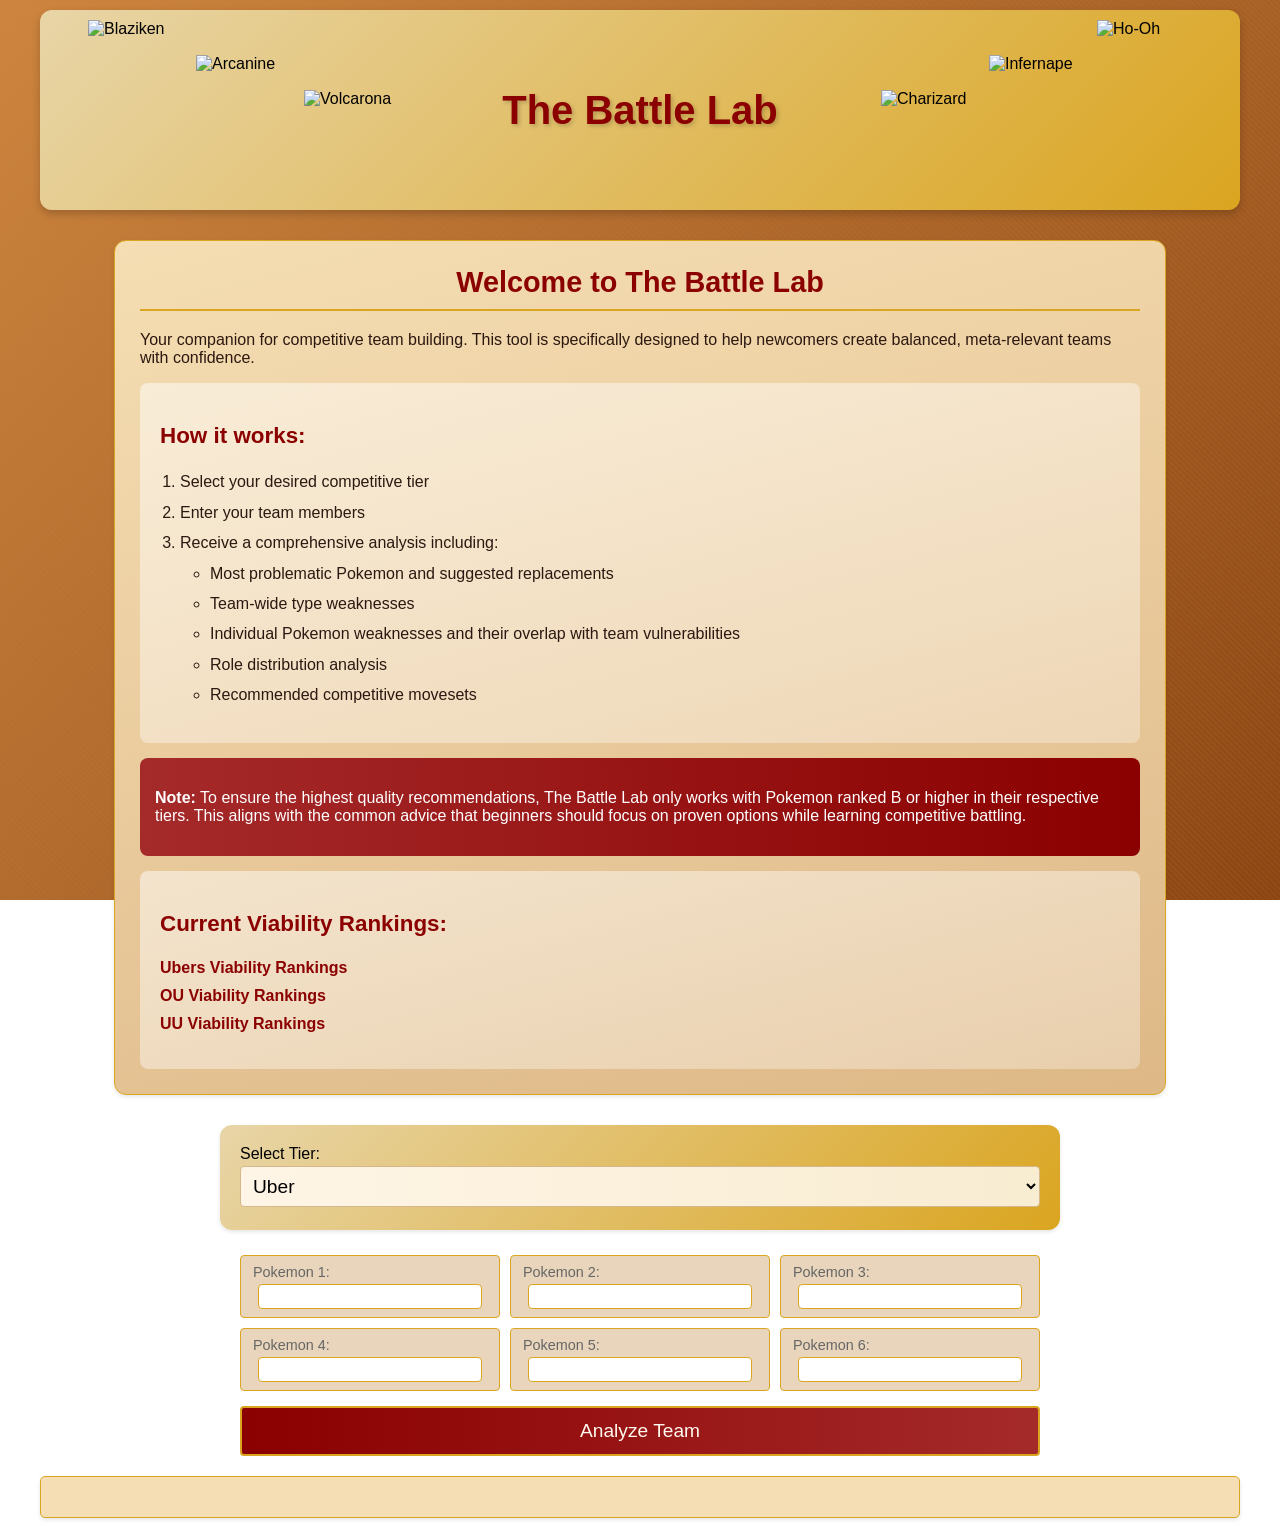
==== analyzer/templates/index.html @ d750765e "Done" ====
<!DOCTYPE html>
<html>
<head>
    <title>The Battle Lab</title>
    <style>
        /* Update base colors for better contrast */
        :root {
            --dark-gold: #B8860B;      /* Darker reddish gold */
            --medium-gold: #DAA520;    /* Medium reddish gold */
            --light-gold: #DEB887;     /* Light reddish gold */
            --cream-gold: #F5DEB3;     /* Cream with gold tint */
            --text-dark: #2C1810;      /* Dark brown text */
            --reddish-gold: #CD853F;   /* Peru - reddish gold */
        }

        body {
            font-family: Arial, sans-serif;
            max-width: 1400px;  /* Reduced from 1600px */
            margin: 0 auto;
            padding: 10px 40px;
            font-size: 16px;  /* Reduced from 18px */
            background: linear-gradient(135deg, #CD853F, #8B4513);  /* Reddish gold to saddle brown */
            background-attachment: fixed;
            position: relative;
        }
        
        body::before {
            content: '';
            position: fixed;
            top: 0;
            left: 0;
            width: 100%;
            height: 100%;
            background-image: 
                repeating-linear-gradient(45deg, 
                    rgba(205, 133, 63, 0.1) 0px,  /* Subtle reddish gold pattern */
                    rgba(205, 133, 63, 0.1) 2px,
                    transparent 2px, 
                    transparent 4px);
            pointer-events: none;
            z-index: -1;
        }
        
        h1 {
            color: #8B0000;  /* Dark red */
            text-align: center;
            text-shadow: 1px 1px 2px rgba(0,0,0,0.1);
            font-size: 2.5em;  /* Banner title stays large */
        }
        
        h2 {
            font-size: 1.8em;  /* Reduced from 2.2em */
        }
        
        h3 {
            font-size: 1.4em;  /* Reduced from 1.7em */
        }
        
        h4 {
            font-size: 1.2em;  /* Reduced from 1.4em */
        }
        
        .pokemon-input, input, select, #results, .team-summary, .pokemon-meta, .pokemon-analysis { 
            background: var(--cream-gold);
        }
        
        .pokemon-input {
            margin: 0;
            padding: 8px 12px;  /* Slightly more horizontal padding */
            background: #E8D5BC;
            border: 1px solid #DAA520;
            border-radius: 4px;
        }
        
        .pokemon-input label {
            display: block;
            margin-bottom: 4px;
            font-size: 0.9em;
            color: #666;
        }
        
        .pokemon-input input {
            width: 90%;  /* Reduced from 100% */
            padding: 3px 6px;  /* Reduced from 4px 8px */
            border: 1px solid #DAA520;
            border-radius: 4px;
            background: white;
            margin: 0 auto;  /* Center the input */
            display: block;  /* Allow margin auto to work */
            font-size: 0.95em;
        }
        
        input, select {
            width: 90%;
            padding: 10px;
            margin: 3px 0;
            border: 1px solid #DAA520;  /* Gold border */
            border-radius: 4px;
            font-size: 1.2em;
        }
        
        button {
            max-width: 800px;
            margin: 15px auto;
            display: block;
            width: 100%;
            padding: 12px;  /* Reduced from 15px */
            background: linear-gradient(to right, #8B0000, #A52A2A);
            color: #FFFAF0;  /* Cream text */
            border: 2px solid #DAA520;  /* Gold border */
            border-radius: 4px;
            cursor: pointer;
            font-size: 1.2em;  /* Reduced from 1.3em */
            transition: all 0.3s ease;
        }
        
        button:hover {
            background: linear-gradient(to right, #A52A2A, #8B0000);
            transform: translateY(-1px);
        }
        
        #results {
            margin-top: 20px;
            padding: 20px;
            border-radius: 5px;
            border: 1px solid #DAA520;  /* Gold border */
            box-shadow: 0 2px 4px rgba(0,0,0,0.1);
        }
        
        .warning {
            color: #d63031;
            margin: 5px 0;
        }
        
        .balanced {
            color: #006400;  /* Dark green */
            font-weight: bold;
        }
        
        .replacement {
            margin: 15px 0;
            padding: 10px;
            border-left: 3px solid #4CAF50;
            background: #f9f9f9;
        }
        
        .critical {
            background-color: #FFB6C1;  /* Darker red */
            border-left: 3px solid #f44336;
        }
        
        .replacement-suggestions {
            color: var(--text-dark);  /* Use our dark text color */
        }
        
        .replacement-suggestions ul {
            margin: 5px 0;
            padding-left: 20px;
            color: var(--text-dark);  /* Ensure all text is dark */
        }
        
        .replacement-suggestions ul ul {
            color: var(--text-dark);  /* Override previous white color */
        }
        
        /* Make sure nested lists are also readable */
        .replacement-suggestions li,
        .replacement-suggestions li strong,
        .replacement-suggestions li ul li {
            color: var(--text-dark);
        }
        
        /* Add a bit more contrast to the background */
        .replacement-suggestions {
            background: linear-gradient(165deg, var(--cream-gold), var(--light-gold));
            border: 1px solid var(--medium-gold);
            border-radius: 4px;
            padding: 10px;
            margin-top: 8px;
        }
        
        .team-summary {
            margin: 20px 0;
            padding: 15px;
            border-radius: 8px;
            background: linear-gradient(135deg, #E8D5A7, #D4C091);
            border: 1px solid #DAA520;  /* Gold border */
            box-shadow: 0 2px 4px rgba(0,0,0,0.1);
        }
        
        .pokemon-entry {
            padding: 8px;
            margin: 5px 0;
            border-radius: 4px;
            font-size: 1.1em;
        }
        
        .pokemon-entry.balanced {
            background: #E8D5BC;  /* Match the box color */
            color: #006400;  /* Dark green */
        }
        
        .pokemon-entry.warning {
            background: #FFE4E1;  /* Light red */
            color: #8B0000;  /* Dark red */
        }
        
        .pokemon-entry.critical {
            background: #FFB6C1;  /* Darker red */
            color: #8B0000;  /* Dark red */
        }
        
        .pokemon-name {
            color: var(--text-dark);
            font-weight: 600;
        }
        
        .pokemon-role {
            color: #666;
            font-size: 1.2em;
            line-height: 1.5;
        }
        
        .type-vulnerability {
            margin: 10px 0;
            padding: 10px;
            background: linear-gradient(to right, #A52A2A, #8B0000);
            border-radius: 4px;
            border: 1px solid rgba(139, 0, 0, 0.3);
        }
        
        .role-coverage {
            margin: 10px 0;
            padding: 15px;
            background: linear-gradient(45deg, #E8D5A7, #DAA520);
            border-radius: 8px;
            border: 1px solid #DAA520;
            box-shadow: 0 2px 4px rgba(0,0,0,0.1);
        }
        
        .pokemon-analysis {
            background: linear-gradient(165deg, var(--cream-gold), var(--light-gold));
            border: 1px solid var(--medium-gold);
            color: var(--text-dark);
        }
        
        .pokemon-header {
            display: flex;
            align-items: center;
            gap: 12px;
            margin-bottom: 18px;
        }
        
        .pokemon-header .pokemon-name {
            font-size: 1.5em;
            font-weight: bold;
            color: #000000;  /* Black text for Pokemon names */
        }
        
        .pokemon-header .pokemon-role {
            color: #666;
            font-style: italic;
        }
        
        .weakness-info {
            margin: 8px 0;
            padding: 12px;
            background: linear-gradient(165deg, var(--cream-gold), var(--light-gold));
            border-radius: 4px;
            border: 1px solid var(--medium-gold);
            color: var(--text-dark);
        }
        
        .weakness-info p {
            font-size: 1.2em;
            line-height: 1.5;
        }
        
        .replacement-item {
            margin: 10px 0;
        }
        
        .replacement-item strong {
            color: #8B0000;  /* Dark red for Pokemon names */
            font-weight: bold;
        }
        
        .meta-team {
            display: grid;
            grid-template-columns: repeat(3, 1fr);
            gap: 25px;  /* Increased gap between cards */
            width: 100%;
            padding: 20px;  /* Add padding around grid */
        }
        
        .pokemon-meta {
            margin: 0;  /* Remove margin since we're using grid gap */
            min-width: 0;  /* Allow boxes to shrink if needed */
            padding: 8px;  /* Reduced from 10px */
            border-radius: 8px;
            background: linear-gradient(165deg, var(--cream-gold), var(--light-gold));
            border: 1px solid var(--medium-gold);
            transition: transform 0.2s ease;
        }
        
        .pokemon-meta:hover {
            transform: translateY(-2px);
        }
        
        .pokemon-meta.replacement {
            border-left: 4px solid #8B0000;  /* Dark red */
        }
        
        .meta-details {
            margin-left: 12px;
            color: var(--text-dark);
        }
        
        .meta-details p {
            font-size: 1.2em;
            line-height: 1.5;
        }
        
        .moveset {
            background: linear-gradient(165deg, var(--light-gold), var(--medium-gold));
            padding: 10px;
            border-radius: 4px;
            margin-top: 8px;
            border: 1px solid var(--medium-gold);
            font-size: 1.1em;
            color: var(--text-dark);
        }
        
        .moveset ul {
            list-style-type: none;
            padding-left: 15px;
        }
        
        /* Regular type badges (current size) */
        .type-badge {
            display: inline-block;
            padding: 4px 8px;  /* Reduced from 5px 10px */
            border-radius: 10px;
            font-family: monospace;
            font-weight: bold;
            font-size: 0.9em;  /* Reduced from 1em */
            margin: 2px;
            color: white;
            text-shadow: 1px 1px 2px rgba(0,0,0,0.7);
        }
        
        /* Smaller type badges for analysis and meta sections */
        .pokemon-analysis .type-badge,
        .pokemon-meta .type-badge,
        .meta-details .type-badge {
            padding: 3px 8px;
            border-radius: 8px;
            font-size: 0.9em;
            margin: 1px;
        }
        
        .type-bug { background-color: #92BC2C; }
        .type-dark { background-color: #595761; }
        .type-dragon { background-color: #0C69C8; }
        .type-electric { background-color: #F2D94E; color: black; }
        .type-fairy { background-color: #EE90E6; }
        .type-fighting { background-color: #D3425F; }
        .type-fire { background-color: #FBA54C; }
        .type-flying { background-color: #A1BBEC; }
        .type-ghost { background-color: #5F6DBC; }
        .type-grass { background-color: #5FBD58; }
        .type-ground { background-color: #DA7C4D; }
        .type-ice { background-color: #75D0C1; }
        .type-normal { background-color: #A0A29F; }
        .type-poison { background-color: #B763CF; }
        .type-psychic { background-color: #FA8581; }
        .type-rock { background-color: #C9BB8A; }
        .type-steel { background-color: #5695A3; }
        .type-water { background-color: #539DDF; }
        
        .type-header {
            display: flex;
            align-items: center;
            gap: 10px;
            margin-bottom: 10px;
        }
        
        .type-header span {
            color: #666;
        }
        
        /* Banner sprites - increase size and adjust spacing */
        .banner-sprite {
            width: 95px;  /* Increased from 85px */
            height: 95px;
            position: absolute;
            transition: transform 0.3s ease;
            z-index: 2;
        }
        
        /* Analysis sprites - increase size */
        .analysis-sprite {
            width: 70px;  /* Increased from 50px */
            height: 70px;
            vertical-align: middle;
            margin-right: 12px;
        }
        
        .pokemon-entry {
            display: flex;
            align-items: center;
        }
        
        .pokemon-meta h4 {
            display: flex;
            align-items: center;
            gap: 10px;
        }
        
        .team-grid {
            display: grid;
            grid-template-columns: repeat(3, 1fr);
            gap: 10px;
            margin: 15px 0;
            width: 100%;
            max-width: 600px;
            margin-left: auto;
            margin-right: auto;
        }
        
        .tier-select {
            background: linear-gradient(135deg, #E8D5A7, #DAA520);
            padding: 20px;
            border-radius: 12px;
            box-shadow: 0 2px 4px rgba(0,0,0,0.1);
            margin-bottom: 25px;
            width: 100%;
            max-width: 800px;
            margin-left: auto;
            margin-right: auto;
        }
        
        .tier-select select {
            background: linear-gradient(to right, #FFF5E6, #F8ECD1);  /* Soft cream */
            border: 1px solid #D4B88C;  /* Softer gold border */
            transition: all 0.2s ease;
            width: 100%;
            padding: 8px;
            border-radius: 4px;
        }
        
        .tier-select select:hover {
            transform: translateY(-1px);
            box-shadow: 0 2px 4px rgba(0,0,0,0.1);
        }
        
        .pokemon-analysis.critical {
            background: linear-gradient(135deg, #A52A2A, #8B0000);  /* Dark red gradient */
            border-left: 4px solid #8B0000;
        }
        
        .pokemon-analysis.warning {
            background: linear-gradient(135deg, #CD5C5C, #A52A2A);  /* Lighter red gradient */
            border-left: 4px solid #8B0000;
        }
        
        /* Add container for type vulnerabilities section */
        .vulnerabilities-container {
            margin: 10px 0;  /* Reduced from 20px */
            padding: 15px;
            border-radius: 8px;
            background: linear-gradient(165deg, var(--cream-gold), var(--light-gold));
            border: 1px solid var(--medium-gold);
            box-shadow: 0 2px 4px rgba(0,0,0,0.1);
        }
        
        /* Add these CSS rules for the new layout */
        .analysis-container {
            display: grid;
            grid-template-columns: 1fr 1fr;  /* Two equal columns */
            gap: 20px;
            margin: 20px 0;
        }
        
        /* Container styling */
        .team-summary, .vulnerabilities-container, .type-analysis-container, .meta-team-container {
            background: linear-gradient(165deg, var(--cream-gold), var(--light-gold));
            border: 1px solid var(--medium-gold);
            border-radius: 8px;
            padding: 12px;
            margin: 15px 0;
        }
        
        /* Type analysis grid */
        .type-analysis-grid {
            display: grid;
            grid-template-columns: repeat(3, 1fr);
            gap: 10px;  /* Reduced gap */
            padding: 5px;  /* Reduced padding */
        }
        
        /* Meta team grid */
        .meta-team {
            display: grid;
            grid-template-columns: repeat(3, 1fr);
            gap: 10px;  /* Reduced gap */
            padding: 5px;  /* Reduced padding */
        }
        
        /* Individual Pokemon cards */
        .pokemon-analysis, .pokemon-meta {
            background: linear-gradient(165deg, var(--cream-gold), var(--light-gold));
            border: 1px solid var(--medium-gold);
            border-radius: 8px;
            padding: 8px;  /* Reduced from 10px */
            margin: 0;
            min-width: 0;  /* Allow shrinking */
        }
        
        /* Top section layout */
        .top-container {
            display: grid;
            grid-template-columns: 1fr 1fr;  /* Two equal columns */
            gap: 20px;
            margin: 20px 0;
        }
        
        /* Full width containers */
        .type-analysis-container, .meta-team-container {
            width: auto;  /* Changed from 100% */
            margin: 15px 20px;  /* Added horizontal margin */
            padding: 12px;
        }
        
        /* Grid layouts for cards */
        .type-analysis-grid, .meta-team {
            display: grid;
            grid-template-columns: repeat(3, 1fr);
            gap: 10px;  /* Reduced gap */
            padding: 5px;  /* Reduced padding */
        }
        
        /* Analysis text */
        .replacement-suggestions p,
        .meta-details p {
            font-size: 1.2em;
            line-height: 1.5;
        }
        
        /* Update container styles */
        .type-analysis-container {
            display: flex;
            flex-direction: column;
            gap: 20px;
        }
        
        /* Style for problem Pokemon section */
        .problem-pokemon-section {
            background: linear-gradient(165deg, var(--cream-gold), var(--dark-gold));
            padding: 15px;  /* Reduced from 20px */
        }
        
        .problem-pokemon-grid {
            display: grid;
            grid-template-columns: repeat(2, 1fr);
            gap: 15px;
        }
        
        /* Style for non-problem Pokemon section */
        .no-problem-pokemon-section {
            background: linear-gradient(165deg, var(--cream-gold), var(--dark-gold));
            padding: 15px;  /* Reduced from 20px */
        }
        
        .no-problem-pokemon-grid {
            display: grid;
            grid-template-columns: repeat(3, 1fr);
            gap: 15px;
        }
        
        /* Update role coverage text */
        .role-coverage p {
            background: linear-gradient(165deg, var(--cream-gold), var(--light-gold));
            color: var(--text-dark);
            padding: 8px;
            border-radius: 4px;
            margin: 5px 0;
        }
        
        /* Add banner styling */
        .banner {
            background: linear-gradient(135deg, #E8D5A7, #DAA520, #8B0000, #DAA520, #E8D5A7);
            background-size: 400% 400%;
            animation: gradientBG 15s ease infinite;
            padding: 20px;
            margin-bottom: 30px;
            border-radius: 12px;
            box-shadow: 0 4px 8px rgba(0,0,0,0.2);
            position: relative;
            min-height: 160px;  /* Increased from 140px */
            overflow: hidden;
            display: flex;
            justify-content: center;
            align-items: center;
        }
        
        @keyframes gradientBG {
            0% { background-position: 0% 50% }
            50% { background-position: 100% 50% }
            100% { background-position: 0% 50% }
        }
        
        .banner h1 {
            margin: 0;
            color: #8B0000;
            text-shadow: 2px 2px 4px rgba(0,0,0,0.2);
            text-align: center;
            z-index: 1;
        }
        
        /* Left triangle - more spread out */
        #pokemon1 { top: 10px; left: 4%; }      /* Blaziken - adjusted left */
        #pokemon2 { top: 45px; left: 13%; }     /* Arcanine - more space */
        #pokemon3 { top: 80px; left: 22%; }     /* Volcarona - more space */
        
        /* Right triangle - more spread out */
        #pokemon4 { top: 10px; right: 4%; }     /* Ho-Oh - adjusted right */
        #pokemon5 { top: 45px; right: 13%; }    /* Infernape - more space */
        #pokemon6 { top: 80px; right: 22%; }    /* Charizard - more space */
        
        .banner-sprite:hover {
            transform: scale(1.1);
        }
        
        /* Update team inputs grid */
        #teamInputs {
            display: grid;
            grid-template-columns: repeat(3, 1fr);  /* Change to 3 columns */
            gap: 10px;
            margin: 10px auto;
            max-width: 800px;
        }
        
        /* Type analysis container - refined gradient */
        .type-analysis-container {
            background: linear-gradient(165deg, var(--cream-gold), var(--light-gold));
        }
        
        /* Meta team cards - elegant gradient */
        .pokemon-meta {
            background: linear-gradient(165deg, var(--cream-gold), var(--light-gold));
            border: 1px solid var(--medium-gold);
        }
        
        .pokemon-meta:hover {
            transform: translateY(-2px);
        }
        
        /* Role coverage section - warm gradient */
        .role-coverage {
            background: linear-gradient(135deg, #E6D5B9, #C4A484);
            border: 1px solid #DAA520;
        }
        
        /* Analyze button - more appealing gradient */
        button:hover {
            background: linear-gradient(to right, #A52A2A, #8B0000);
            transform: translateY(-1px);
        }
        
        /* Type vulnerability cards - subtle gradient */
        .type-vulnerability {
            background: linear-gradient(to right, #A52A2A, #8B0000);
            border: 1px solid rgba(139, 0, 0, 0.3);
        }
        
        /* Team summary - elegant gradient */
        .team-summary {
            background: linear-gradient(135deg, #E6D5B9, #D4B88C);
        }
        
        /* Update the main analysis boxes with gradients */
        .team-section, .vulnerabilities-section {
            background: linear-gradient(165deg, var(--medium-gold), var(--dark-gold));
            border: 1px solid var(--medium-gold);
            border-radius: 8px;
            padding: 15px;  /* Reduced from 20px */
            box-shadow: 0 2px 4px rgba(0,0,0,0.1);
            color: var(--text-dark);
        }
        
        /* Update the team summary box */
        .team-summary {
            background: linear-gradient(165deg, var(--cream-gold), var(--light-gold));
            border: 1px solid var(--medium-gold);
        }
        
        /* Update vulnerability container */
        .vulnerabilities-container {
            background: linear-gradient(165deg, var(--cream-gold), var(--light-gold));
            border: 1px solid var(--medium-gold);
        }
        
        /* Individual vulnerability items */
        .type-vulnerability {
            background: linear-gradient(to right, #A52A2A, #8B0000);
            border: 1px solid rgba(139, 0, 0, 0.3);
            transition: transform 0.2s ease;
        }
        
        .type-vulnerability:hover {
            transform: translateY(-2px);
        }
        
        /* Pokemon analysis cards */
        .pokemon-analysis {
            background: linear-gradient(165deg, var(--cream-gold), var(--light-gold));
            border: 1px solid var(--medium-gold);
            box-shadow: 0 2px 4px rgba(0,0,0,0.1);
            transition: transform 0.2s ease;
        }
        
        .pokemon-analysis:hover {
            transform: translateY(-2px);
        }
        
        /* Override for critical and warning states */
        .pokemon-analysis.critical {
            background: linear-gradient(135deg, #A52A2A, #8B0000);  /* Dark red gradient */
            border-left: 4px solid #8B0000;
        }
        
        .pokemon-analysis.warning {
            background: linear-gradient(135deg, #CD5C5C, #A52A2A);  /* Lighter red gradient */
            border-left: 4px solid #8B0000;
        }
        
        .pokemon-analysis.balanced {
            background: linear-gradient(135deg, #E8F5E9, #C8E6C9);  /* Soft green */
        }
        
        /* Weakness info sections */
        .weakness-info {
            background: linear-gradient(165deg, rgba(255, 255, 255, 0.7), rgba(255, 255, 255, 0.9));
            border: 1px solid #D4B88C;
            backdrop-filter: blur(5px);
        }
        
        /* Results Section Improvements */
        #results h2 {
            text-align: center;
            color: #8B0000;
            margin-bottom: 30px;
            padding-bottom: 10px;
            border-bottom: 3px solid #DAA520;
        }
        
        .pokemon-analysis, .pokemon-meta {
            transition: all 0.3s ease;
        }
        
        .pokemon-analysis:hover, .pokemon-meta:hover {
            transform: translateY(-3px);
            box-shadow: 0 4px 8px rgba(0,0,0,0.2);
        }
        
        .type-analysis-container h4, 
        .meta-team-container h4 {
            background: linear-gradient(to right, #8B0000, #A52A2A);
            color: white;
            padding: 8px 15px;
            border-radius: 4px;
            margin-top: 0;
        }
        
        /* Loading State Enhancement */
        .loading {
            text-align: center;
            padding: 20px;
            font-size: 1.2em;
            color: #8B0000;
            background: linear-gradient(165deg, #E6D5B9, #D4B88C);
            border-radius: 8px;
            margin: 20px 0;
            animation: pulse 1.5s infinite;
        }
        
        @keyframes pulse {
            0% { opacity: 0.6; }
            50% { opacity: 1; }
            100% { opacity: 0.6; }
        }
        
        /* Role Coverage Section Enhancement */
        .role-coverage {
            background: linear-gradient(165deg, #E6D5B9, #D4B88C);
            padding: 20px;
            border-radius: 12px;
            box-shadow: 0 2px 4px rgba(0,0,0,0.1);
        }
        
        .role-coverage p {
            padding: 8px;
            border-radius: 4px;
            background: rgba(248, 236, 209, 0.5);  /* Soft cream with transparency */
            margin: 5px 0;
        }
        
        .role-coverage .warning {
            background: linear-gradient(to right, #A52A2A, #8B0000);
            padding: 10px;
            border-radius: 4px;
            border-left: 4px solid #8B0000;
        }
        
        /* Adjust containers to accommodate larger sprites */
        .pokemon-entry, .pokemon-header {
            min-height: 75px;  /* Ensure enough height for larger sprites */
            padding: 10px;     /* Add more padding */
        }
        
        /* Meta team sprites */
        .pokemon-meta h4 img.analysis-sprite {
            width: 70px;  /* Match other analysis sprites */
            height: 70px;
        }
        
        /* Adjust text alignment */
        .pokemon-name {
            font-size: 1.1em;  /* Slightly larger text to match larger sprites */
        }
        
        /* Make warning/critical colors more red */
        .pokemon-analysis.critical {
            background: linear-gradient(135deg, #A52A2A, #8B0000);  /* Dark red gradient */
            border-left: 4px solid #8B0000;
        }
        
        .pokemon-analysis.warning {
            background: linear-gradient(135deg, #CD5C5C, #A52A2A);  /* Lighter red gradient */
            border-left: 4px solid #8B0000;
        }
        
        /* Type analysis boxes - softer gold */
        .type-analysis-container {
            background: linear-gradient(165deg, var(--cream-gold), var(--light-gold));
        }
        
        /* Vulnerability warnings - more red */
        .type-vulnerability {
            background: linear-gradient(to right, #A52A2A, #8B0000);
            border: 1px solid rgba(139, 0, 0, 0.3);
        }
        
        /* Role coverage warnings */
        .role-coverage .warning {
            background: linear-gradient(to right, #A52A2A, #8B0000);
            border-left: 4px solid #8B0000;
        }
        
        /* Container backgrounds - softer gold */
        .team-section, 
        .vulnerabilities-section,
        .problem-pokemon-section,
        .no-problem-pokemon-section {
            background: linear-gradient(165deg, var(--medium-gold), var(--dark-gold));
            color: var(--text-dark);
        }
        
        /* Text color in red sections */
        .pokemon-analysis.critical,
        .pokemon-analysis.warning,
        .type-vulnerability,
        .role-coverage .warning {
            color: #FFFFFF;  /* White text for better contrast */
        }
        
        /* Keep the hover effects */
        .pokemon-analysis:hover {
            transform: translateY(-2px);
            box-shadow: 0 3px 6px rgba(139, 0, 0, 0.2);
        }

        .welcome-section {
            background: linear-gradient(165deg, var(--cream-gold), var(--light-gold));
            border: 1px solid var(--medium-gold);
            border-radius: 12px;
            margin: 20px auto 30px;
            padding: 25px;
            max-width: 1000px;
            box-shadow: 0 2px 4px rgba(0,0,0,0.1);
        }

        .welcome-content {
            color: var(--text-dark);
        }

        .welcome-content h2 {
            color: #8B0000;
            margin-top: 0;
            text-align: center;
            border-bottom: 2px solid var(--medium-gold);
            padding-bottom: 10px;
            margin-bottom: 20px;
        }

        .welcome-content h3 {
            color: #8B0000;
            margin-top: 20px;
        }

        .how-it-works {
            background: linear-gradient(165deg, rgba(255,255,255,0.5), rgba(255,255,255,0.3));
            padding: 20px;
            border-radius: 8px;
            margin: 15px 0;
        }

        .how-it-works ol {
            padding-left: 20px;
        }

        .how-it-works ul {
            padding-left: 30px;
        }

        .how-it-works li {
            margin: 8px 0;
            line-height: 1.4;
        }

        .important-note {
            background: linear-gradient(to right, #A52A2A, #8B0000);
            color: white;
            padding: 15px;
            border-radius: 8px;
            margin: 15px 0;
        }

        .viability-links {
            background: linear-gradient(165deg, rgba(255,255,255,0.5), rgba(255,255,255,0.3));
            padding: 20px;
            border-radius: 8px;
            margin-top: 15px;
        }

        .viability-links ul {
            list-style-type: none;
            padding: 0;
        }

        .viability-links li {
            margin: 10px 0;
        }

        .viability-links a {
            color: #8B0000;
            text-decoration: none;
            font-weight: bold;
            transition: color 0.2s ease;
        }

        .viability-links a:hover {
            color: #A52A2A;
            text-decoration: underline;
        }

        /* Add these styles in the <style> section */
        .meta-main-header {
            font-size: 1.8em;
            padding: 20px 0;
            margin: 25px 0;
            border-bottom: 3px solid #2c3e50;
            color: #2c3e50;
        }

        .meta-section-header {
            font-size: 1.5em;
            padding: 15px 0;
            margin: 20px 0;
            border-bottom: 2px solid #ddd;
            color: #2c3e50;
        }

        .optimization-note {
            font-size: 1.1em;
            font-style: italic;
            color: #555;
            margin: 15px 0 25px;
            padding: 15px;
            border-left: 4px solid #4CAF50;
            background-color: #f9f9f9;
            line-height: 1.4;
        }
    </style>
</head>
<body>
    <div class="banner">
        <img src="https://play.pokemonshowdown.com/sprites/gen5/blaziken.png" 
             class="banner-sprite" id="pokemon1" alt="Blaziken">
        <img src="https://play.pokemonshowdown.com/sprites/gen5/arcanine.png" 
             class="banner-sprite" id="pokemon2" alt="Arcanine">
        <img src="https://play.pokemonshowdown.com/sprites/gen5/volcarona.png" 
             class="banner-sprite" id="pokemon3" alt="Volcarona">
        <img src="https://play.pokemonshowdown.com/sprites/gen5/hooh.png" 
             class="banner-sprite" id="pokemon4" alt="Ho-Oh">
        <img src="https://play.pokemonshowdown.com/sprites/gen5/infernape.png" 
             class="banner-sprite" id="pokemon5" alt="Infernape">
        <img src="https://play.pokemonshowdown.com/sprites/gen5/charizard.png" 
             class="banner-sprite" id="pokemon6" alt="Charizard">
        <h1>The Battle Lab</h1>
    </div>
    <div class="welcome-section">
        <div class="welcome-content">
            <h2>Welcome to The Battle Lab</h2>
            <p>Your companion for competitive team building. This tool is specifically designed to help newcomers create balanced, meta-relevant teams with confidence.</p>
            
            <div class="how-it-works">
                <h3>How it works:</h3>
                <ol>
                    <li>Select your desired competitive tier</li>
                    <li>Enter your team members</li>
                    <li>Receive a comprehensive analysis including:
                        <ul>
                            <li>Most problematic Pokemon and suggested replacements</li>
                            <li>Team-wide type weaknesses</li>
                            <li>Individual Pokemon weaknesses and their overlap with team vulnerabilities</li>
                            <li>Role distribution analysis</li>
                            <li>Recommended competitive movesets</li>
                        </ul>
                    </li>
                </ol>
            </div>

            <div class="important-note">
                <p><strong>Note:</strong> To ensure the highest quality recommendations, The Battle Lab only works with Pokemon ranked B or higher in their respective tiers. This aligns with the common advice that beginners should focus on proven options while learning competitive battling.</p>
            </div>

            <div class="viability-links">
                <h3>Current Viability Rankings:</h3>
                <ul>
                    <li><a href="https://www.smogon.com/forums/threads/sv-ubers-viability-rankings.3724082/" target="_blank">Ubers Viability Rankings</a></li>
                    <li><a href="https://www.smogon.com/forums/threads/sv-ou-indigo-disk-viability-ranking-thread-update-on-post-755.3734134/" target="_blank">OU Viability Rankings</a></li>
                    <li><a href="https://www.smogon.com/forums/threads/sv-uu-dlc-2-viability-rankings-update-at-post-281.3735310/" target="_blank">UU Viability Rankings</a></li>
                </ul>
            </div>
        </div>
    </div>
    <form id="analyzerForm">
        <div class="tier-select">
            <label for="tier">Select Tier:</label>
            <select name="tier" id="tier">
                <option value="uber">Uber</option>
                <option value="ou">OU</option>
                <option value="uu">UU</option>
            </select>
        </div>
        
        <div id="teamInputs">
            <!-- Will be populated by JavaScript -->
        </div>
        
        <button type="submit">Analyze Team</button>
    </form>

    <div id="results"></div>

    <script>
        document.addEventListener('DOMContentLoaded', function() {
            // First, create the form inputs
            const teamInputs = document.getElementById('teamInputs');
            for (let i = 1; i <= 6; i++) {
                const div = document.createElement('div');
                div.className = 'pokemon-input';
                div.innerHTML = `
                    <label for="pokemon${i}">Pokemon ${i}:</label>
                    <input type="text" id="pokemon${i}" name="pokemon${i}" required>
                `;
                teamInputs.appendChild(div);
            }

            // Then, add the form submission handler
            const form = document.getElementById('analyzerForm');
            form.addEventListener('submit', async function(e) {
                e.preventDefault();
                console.log("Form submitted");

                const team = [];
                // Get all input values directly from the form
                const formData = new FormData(form);
                let allFilled = true;

                for (let i = 1; i <= 6; i++) {
                    const value = formData.get(`pokemon${i}`);
                    console.log(`Pokemon ${i} value from form:`, value);
                    
                    if (!value || !value.trim()) {
                        allFilled = false;
                        break;
                    }
                    
                    team.push({
                        display: value.trim(),
                        lookup: normalizeNameForLookup(value.trim())
                    });
                }

                if (!allFilled) {
                    document.getElementById('results').innerHTML = '<div class="warning">Please fill in all Pokemon names</div>';
                    return;
                }

                const tier = document.getElementById('tier').value;
                console.log("Sending team:", team);
                console.log("Selected tier:", tier);

                const resultsDiv = document.getElementById('results');
                resultsDiv.innerHTML = '<div class="loading">Analyzing team...</div>';

                // Make the API request
                try {
                    const response = await fetch('/analyze', {
                        method: 'POST',
                        headers: {
                            'Content-Type': 'application/json',
                        },
                        body: JSON.stringify({
                            team: team.map(t => t.lookup),
                            displayNames: team.map(t => t.display),
                            tier
                        })
                    });

                    const data = await response.json();
                    console.log("Received data:", data);  // Debug log
                    
                    if (data.error) {
                        resultsDiv.innerHTML = `<div class="warning">${data.error}</div>`;
                    } else {
                        console.log("Starting display...");  // Debug log
                        displayResults(data);
                        console.log("Display complete");  // Debug log
                    }
                } catch (error) {
                    console.error('Error:', error);
                    resultsDiv.innerHTML = `<div class="warning">Error: ${error.message}</div>`;
                }
            });
        });

        // Keep helper functions outside
        function normalizeNameForLookup(name) {
            const normalized = name.toLowerCase().replace(/[\s\-\.]/g, '');
            console.log(`Normalizing name: ${name} -> ${normalized}`);
            return normalized;
        }

        function getPokemonSprite(name) {
            const spriteName = normalizeNameForLookup(name);
            console.log(`Getting sprite for: ${name} (${spriteName})`);
            
            // Special cases for Pokemon with different sprite names
            const spriteMap = {
                // Necrozma forms
                'necrozmaduskmane': 'necrozma-duskmane',
                'necrozmadawnwings': 'necrozma-dawnwings',
                'necrozmaultra': 'necrozma-ultra',
                
                // Giratina forms
                'giratinaorigin': 'giratina-origin',
                
                // Deoxys forms
                'deoxysattack': 'deoxys-attack',
                'deoxysspeed': 'deoxys-speed',
                'deoxysdefense': 'deoxys-defense',
                
                // Arceus forms
                'arceus': 'arceus',
                'arceusfairy': 'arceus-fairy',
                'arceusground': 'arceus-ground',
                'arceusghost': 'arceus-ghost',
                'arceusbug': 'arceus-bug',
                'arceusdragon': 'arceus-dragon',
                'arceusdark': 'arceus-dark',
                'arceuselectric': 'arceus-electric',
                'arceusfighting': 'arceus-fighting',
                'arceusfire': 'arceus-fire',
                'arceusflying': 'arceus-flying',
                'arceusgrass': 'arceus-grass',
                'arceusice': 'arceus-ice',
                'arceuspoison': 'arceus-poison',
                'arceuspsychic': 'arceus-psychic',
                'arceusrock': 'arceus-rock',
                'arceussteel': 'arceus-steel',
                'arceuswater': 'arceus-water',
                
                // Other special cases
                'calyrexice': 'calyrex-ice',
                'calyrexshadow': 'calyrex-shadow',
                'zaciancrowned': 'zacian-crowned',
                'zamazentacrowned': 'zamenta-crowned',
                'hooh': 'ho-oh',
                'kyuremblack': 'kyurem-black',
                'kyuremwhite': 'kyurem-white'
            };
            
            const finalSpriteName = spriteMap[spriteName] || spriteName;
            console.log(`Final sprite name: ${finalSpriteName}`);
            return `https://play.pokemonshowdown.com/sprites/gen5/${finalSpriteName}.png`;
        }

        function displayResults(data) {
            console.log("Starting displayResults with data:", data);
            const resultsDiv = document.getElementById('results');
            
            try {
                // Validate data
                if (!data || !data.pokemon_problems || !data.tier_data || !data.display_names) {
                    throw new Error("Invalid data structure");
                }
                
                let html = '<h2>Analysis Results</h2>';
                
                // Top section
                html += '<div class="top-container">';
                
                // Left: Your Team
                html += '<div class="team-section">';
                html += '<h3>Your Team:</h3>';
                html += '<div class="team-summary">';
                
                const sortedTeam = Object.entries(data.pokemon_problems)
                    .sort((a, b) => b[1].score - a[1].score);
                
                sortedTeam.forEach(([pokemon, info]) => {
                    const displayName = data.display_names[pokemon] || pokemon;
                    html += `
                        <div class="pokemon-entry ${info.score >= 6 ? 'critical' : info.score > 0 ? 'warning' : 'balanced'}">
                            <img src="${getPokemonSprite(displayName)}" 
                                 class="analysis-sprite" 
                                 onerror="this.style.display='none'">
                            <span class="pokemon-name">${displayName}</span>
                            ${info.score > 0 ? ` - Problem Score: ${info.score}` : ' - No Issues'}
                        </div>`;
                });
                
                html += '</div></div>';
                
                // Right: Team Type Vulnerabilities
                html += '<div class="vulnerabilities-section">';
                html += '<h3>Team Type Vulnerabilities:</h3>';
                html += '<div class="vulnerabilities-container">';
                const significantProblems = Object.entries(data.problem_types)
                    .filter(([_, info]) => info.total > 2);
                
                if (significantProblems.length > 0) {
                    significantProblems.forEach(([type, info]) => {
                        html += `<div class="type-vulnerability">
                            <div class="type-header">
                                ${createTypeBadge(type)} 
                                <span>(${info.total} Pokémon weak)</span>
                            </div>
                            ${info.fourx.length ? `<p>4x weak: ${info.fourx.join(', ')}</p>` : ''}
                            ${info.twox.length ? `<p>2x weak: ${info.twox.join(', ')}</p>` : ''}
                        </div>`;
                    });
                } else {
                    html += '<p>No significant type vulnerabilities found</p>';
                }
                html += '</div></div></div>';
                
                // Middle: Type Analysis
                html += '<h3>Type Analysis:</h3>';
                html += '<div class="type-analysis-container">';
                
                // Problem Pokemon section
                const problemPokemon = sortedTeam.filter(([_, info]) => info.problem_types.length > 0);
                if (problemPokemon.length > 0) {
                    html += '<div class="problem-pokemon-section">';
                    html += '<h4>Pokemon Needing Attention:</h4>';
                    html += '<div class="problem-pokemon-grid">';
                    problemPokemon.forEach(([pokemon, info], index) => {
                        html += `
                            <div class="pokemon-analysis ${info.score >= 6 ? 'critical' : 'warning'}">
                                <div class="pokemon-header">
                                    <img src="${getPokemonSprite(pokemon)}" 
                                         class="analysis-sprite" 
                                         onerror="this.style.display='none'">
                                    <span class="pokemon-name">${pokemon}</span>
                                </div>
                                <div class="weakness-info">
                                    <p><strong>Weaknesses:</strong> ${info.problem_types.map(type => createTypeBadge(type)).join(' ')}</p>
                                    <p>Score: ${info.score}</p>
                                </div>
                                ${index < 2 && info.replacements && info.replacements.length > 0 ? `
                                    <div class="replacement-suggestions">
                                        <p><strong>Recommended Replacements:</strong></p>
                                        <ul>
                                            ${info.replacements.map(r => `
                                                <li class="replacement-item">
                                                    <strong>${r.name}</strong>
                                                    <ul>
                                                        <li>Role: ${r.role}</li>
                                                        <li>Resists ${r.resists} problem type(s)</li>
                                                        <li>Usage Tier: ${r.tier_usage}</li>
                                                    </ul>
                                                </li>
                                            `).join('')}
                                        </ul>
                                    </div>
                                ` : ''}
                            </div>`;
                    });
                    html += '</div></div>';
                }
                
                // Balanced Pokemon section
                const balancedPokemon = sortedTeam.filter(([_, info]) => info.problem_types.length === 0);
                if (balancedPokemon.length > 0) {
                    html += '<div class="no-problem-pokemon-section">';
                    html += '<h4>Balanced Pokemon:</h4>';
                    html += '<div class="no-problem-pokemon-grid">';
                    balancedPokemon.forEach(([pokemon, info]) => {
                        html += `
                            <div class="pokemon-analysis balanced">
                                <div class="pokemon-header">
                                    <img src="${getPokemonSprite(pokemon)}" 
                                         class="analysis-sprite" 
                                         onerror="this.style.display='none'">
                                    <span class="pokemon-name">${pokemon}</span>
                                </div>
                                <div class="weakness-info">
                                    <p>No type vulnerability issues</p>
                                </div>
                            </div>`;
                    });
                    html += '</div></div>';
                }
                
                html += '</div>';
                
                // Add Role Coverage section
                html += '<h3>Current Role Coverage:</h3>';
                html += '<div class="role-coverage">';
                const roleTotals = data.role_totals || {};
                
                // Group Pokemon by their roles
                const pokemonByRole = {};
                sortedTeam.forEach(([pokemon, info]) => {
                    if (info.role) {
                        if (!pokemonByRole[info.role]) {
                            pokemonByRole[info.role] = [];
                        }
                        pokemonByRole[info.role].push(pokemon);
                    }
                });
                
                // Display each role with its Pokemon
                for (const [role, count] of Object.entries(roleTotals)) {
                    const pokemonWithRole = pokemonByRole[role] || [];
                    html += `<p><strong>${role} (${count})</strong>: ${pokemonWithRole.join(', ')}</p>`;
                }
                
                // Add role analysis
                const roleAnalysis = analyzeRoleCoverage(roleTotals);
                if (roleAnalysis.missing.length > 0) {
                    html += `<p class="warning"><strong>Missing Roles:</strong> ${roleAnalysis.missing.join(', ')}</p>`;
                }
                if (roleAnalysis.tooMany.length > 0) {
                    html += `<p class="warning"><strong>Too Many:</strong> ${roleAnalysis.tooMany.map(r => `${r.role} (${r.count})`).join(', ')}</p>`;
                }
                html += '</div>';
                
                // Add Optimized Role Coverage section if there are replacements
                if (data.pokemon_problems && Object.values(data.pokemon_problems).some(p => p.replacements?.length > 0)) {
                    html += '<h3>Optimized Role Coverage:</h3>';
                    html += '<div class="role-coverage">';
                    
                    // Get top 2 problematic Pokemon
                    const topProblematic = sortedTeam
                        .filter(([_, info]) => info.score > 0)
                        .sort(([_, a], [__, b]) => b.score - a.score)
                        .slice(0, 2);
                    
                    // Create new role totals starting with current team
                    const newRoleTotals = {...roleTotals};
                    const newPokemonByRole = {...pokemonByRole};
                    const usedReplacements = new Set();
                    
                    // Process replacements for top problematic Pokemon
                    topProblematic.forEach(([pokemon, info], index) => {
                        const pokemonData = data.pokemon_problems[pokemon];
                        if (!pokemonData?.replacements?.length) return;
                        
                        // Remove current Pokemon's role
                        if (info.role && newPokemonByRole[info.role]) {
                            newPokemonByRole[info.role] = newPokemonByRole[info.role].filter(p => p !== pokemon);
                            newRoleTotals[info.role]--;
                        }
                        
                        // Find appropriate replacement
                        let replacement;
                        if (index === 0) {
                            // First Pokemon gets best replacement
                            replacement = pokemonData.replacements[0];
                        } else {
                            // Second Pokemon gets best unused replacement
                            replacement = pokemonData.replacements.find(r => !usedReplacements.has(r.name));
                        }
                        
                        if (replacement) {
                            usedReplacements.add(replacement.name);
                            // Add new Pokemon's role
                            const newRole = replacement.role;
                            if (newRole) {
                                if (!newPokemonByRole[newRole]) newPokemonByRole[newRole] = [];
                                newPokemonByRole[newRole].push(replacement.name);
                                newRoleTotals[newRole] = (newRoleTotals[newRole] || 0) + 1;
                            }
                        }
                    });
                    
                    // Display updated roles
                    for (const [role, count] of Object.entries(newRoleTotals)) {
                        const pokemonWithRole = newPokemonByRole[role] || [];
                        html += `<p><strong>${role} (${count})</strong>: ${pokemonWithRole.join(', ')}</p>`;
                    }
                    
                    // Add role analysis for optimized team
                    const newRoleAnalysis = analyzeRoleCoverage(newRoleTotals);
                    if (newRoleAnalysis.missing.length > 0) {
                        html += `<p class="warning"><strong>Missing Roles:</strong> ${newRoleAnalysis.missing.join(', ')}</p>`;
                    }
                    if (newRoleAnalysis.tooMany.length > 0) {
                        html += `<p class="warning"><strong>Too Many:</strong> ${newRoleAnalysis.tooMany.map(r => `${r.role} (${r.count})`).join(', ')}</p>`;
                    }
                    html += '</div>';
                }
                
                // Add Meta Team section
                html += '<h3 class="meta-main-header">Team Analysis & Recommended Movesets:</h3>';
                html += '<div class="meta-team-container">';
                
                // Current team section
                html += '<h4 class="meta-section-header">Current Team Competitive Sets:</h4>';
                html += '<div class="meta-team">';
                sortedTeam.forEach(([pokemon, info]) => {
                    const movesetData = data.tier_data[pokemon.toLowerCase()]?.Movesets?.[0];
                    const pokemonTypes = data.tier_data[pokemon.toLowerCase()]?.typing || [];
                    html += generatePokemonMetaCard(pokemon, info, movesetData, pokemonTypes);
                });
                html += '</div>';
                
                // Only show optimized team if there are replacements
                if (data.pokemon_problems && Object.values(data.pokemon_problems).some(p => p.replacements?.length > 0)) {
                    html += '<h4 class="meta-section-header">Optimized Team Suggestion:</h4>';
                    html += `
                        <p class="optimization-note">
                            Consider implementing these changes gradually to evaluate their impact. 
                            While these replacements address current type vulnerabilities, new team dynamics may emerge. 
                            Experiment with each change to find the best balance for your playstyle.
                        </p>`;
                    html += '<div class="meta-team">';

                    // Get top 2 problematic Pokemon by score
                    const topProblematic = sortedTeam
                        .filter(([_, info]) => info.score > 0)
                        .sort(([_, a], [__, b]) => b.score - a.score)
                        .slice(0, 2);
                    
                    // Track used replacements
                    const usedReplacements = new Set();
                    
                    sortedTeam.forEach(([pokemon, info]) => {
                        // Check if this is one of the top 2 problematic Pokemon
                        const isTopProblematic = topProblematic.some(([p]) => p === pokemon);
                        const pokemonData = data.pokemon_problems[pokemon];
                        
                        if (isTopProblematic && pokemonData?.replacements?.length > 0) {
                            // For first Pokemon, use best replacement
                            let replacement;
                            if (usedReplacements.size === 0) {
                                replacement = pokemonData.replacements[0];
                                console.log(`First replacement for ${pokemon}:`, replacement.name);
                            } else {
                                // For second Pokemon, find first unused replacement
                                replacement = pokemonData.replacements.find(r => !usedReplacements.has(r.name));
                                console.log(`Finding unused replacement for ${pokemon}:`, replacement?.name);
                            }
                            
                            if (replacement) {
                                usedReplacements.add(replacement.name);
                                const movesetData = data.tier_data[replacement.name.toLowerCase()]?.Movesets?.[0];
                                const pokemonTypes = data.tier_data[replacement.name.toLowerCase()]?.typing || [];
                                html += generatePokemonMetaCard(replacement.name, 
                                    { role: replacement.role }, 
                                    movesetData, 
                                    pokemonTypes,
                                    true,  // isReplacement flag
                                    pokemon  // original Pokemon name
                                );
                            } else {
                                // Fallback to original Pokemon if no valid replacement found
                                const movesetData = data.tier_data[pokemon.toLowerCase()]?.Movesets?.[0];
                                const pokemonTypes = data.tier_data[pokemon.toLowerCase()]?.typing || [];
                                html += generatePokemonMetaCard(pokemon, info, movesetData, pokemonTypes);
                            }
                        } else {
                            // Keep original Pokemon
                            const movesetData = data.tier_data[pokemon.toLowerCase()]?.Movesets?.[0];
                            const pokemonTypes = data.tier_data[pokemon.toLowerCase()]?.typing || [];
                            html += generatePokemonMetaCard(pokemon, info, movesetData, pokemonTypes);
                        }
                    });
                    html += '</div>';
                }
                html += '</div>';
                
                resultsDiv.innerHTML = html;
                
            } catch (error) {
                console.error("Error in displayResults:", error);
                resultsDiv.innerHTML = `<div class="warning">Error displaying results: ${error.message}</div>`;
            }
        }

        function analyzeRoleCoverage(roleTotals) {
            const expectedRoles = [
                'Lead', 'Special Attacker', 'Physical Attacker', 
                'Utility', 'Pivot', 'Special Wall', 'Physical Wall'
            ];
            const missing = expectedRoles.filter(role => !roleTotals[role]);
            const tooMany = Object.entries(roleTotals)
                .filter(([_, count]) => count > 2)
                .map(([role, count]) => ({role, count}));
            
            return { missing, tooMany };
        }

        // Helper function to create type badge
        function createTypeBadge(type) {
            return `<span class="type-badge type-${type.toLowerCase()}">${type}</span>`;
        }

        // Helper function for replacement suggestions
        function generateReplacementSuggestions(replacements) {
            let html = `
                <div class="replacement-suggestions">
                    <p><strong>Recommended Replacements:</strong></p>
                    <ul>`;
            
            replacements.forEach(r => {
                html += `
                    <li class="replacement-item">
                        <strong>${r.name}</strong>
                        <ul>
                            <li>Role: ${r.role}</li>
                            <li>Resists ${r.resists} problem type(s)</li>
                            <li>Usage Tier: ${r.tier_usage}</li>
                        </ul>
                    </li>`;
            });
            
            html += '</ul></div>';
            return html;
        }

        function displayTeraTypes(teratype) {
            if (!teratype) return createTypeBadge('Unknown');
            
            // Split by ' / ' and create a badge for each type
            return teratype.split(' / ')
                .map(type => createTypeBadge(type))
                .join(' or ');
        }

        // Update the generatePokemonMetaCard function to handle replacement styling
        function generatePokemonMetaCard(pokemon, info, movesetData, pokemonTypes, isReplacement = false, replacedPokemon = null) {
            return `
                <div class="pokemon-meta ${isReplacement ? 'replacement-card' : ''}">
                    <h4>
                        <img src="${getPokemonSprite(pokemon)}" 
                             class="analysis-sprite" 
                             onerror="this.style.display='none'">
                        ${pokemon}
                        ${isReplacement ? `<span class="replacement-tag">(Replacing ${replacedPokemon})</span>` : ''}
                    </h4>
                    <div class="meta-details">
                        <p><strong>Types:</strong> ${Array.isArray(pokemonTypes) ? pokemonTypes.map(type => createTypeBadge(type)).join(' ') : 'Unknown'}</p>
                        <p><strong>Role:</strong> ${info.role || 'Unknown'}</p>
                        ${movesetData ? `
                            <div class="moveset">
                                <p><strong>Held Item:</strong> ${movesetData.helditem || 'Unknown'}</p>
                                <p><strong>Ability:</strong> ${movesetData.ability || 'Unknown'}</p>
                                <p><strong>Tera Type:</strong> ${displayTeraTypes(movesetData.teratype)}</p>
                                <p><strong>EVs:</strong> ${movesetData.EVs || 'Unknown'}</p>
                                <p><strong>Nature:</strong> ${movesetData.nature || 'Unknown'}</p>
                                <p><strong>Moves:</strong></p>
                                <ul>
                                    ${Array.isArray(movesetData.Moves) ? movesetData.Moves.map(move => `<li>${move}</li>`).join('') : '<li>No moves available</li>'}
                                </ul>
                            </div>
                        ` : '<p>No moveset data available</p>'}
                    </div>
                </div>`;
        }
    </script>
</body>
</html>
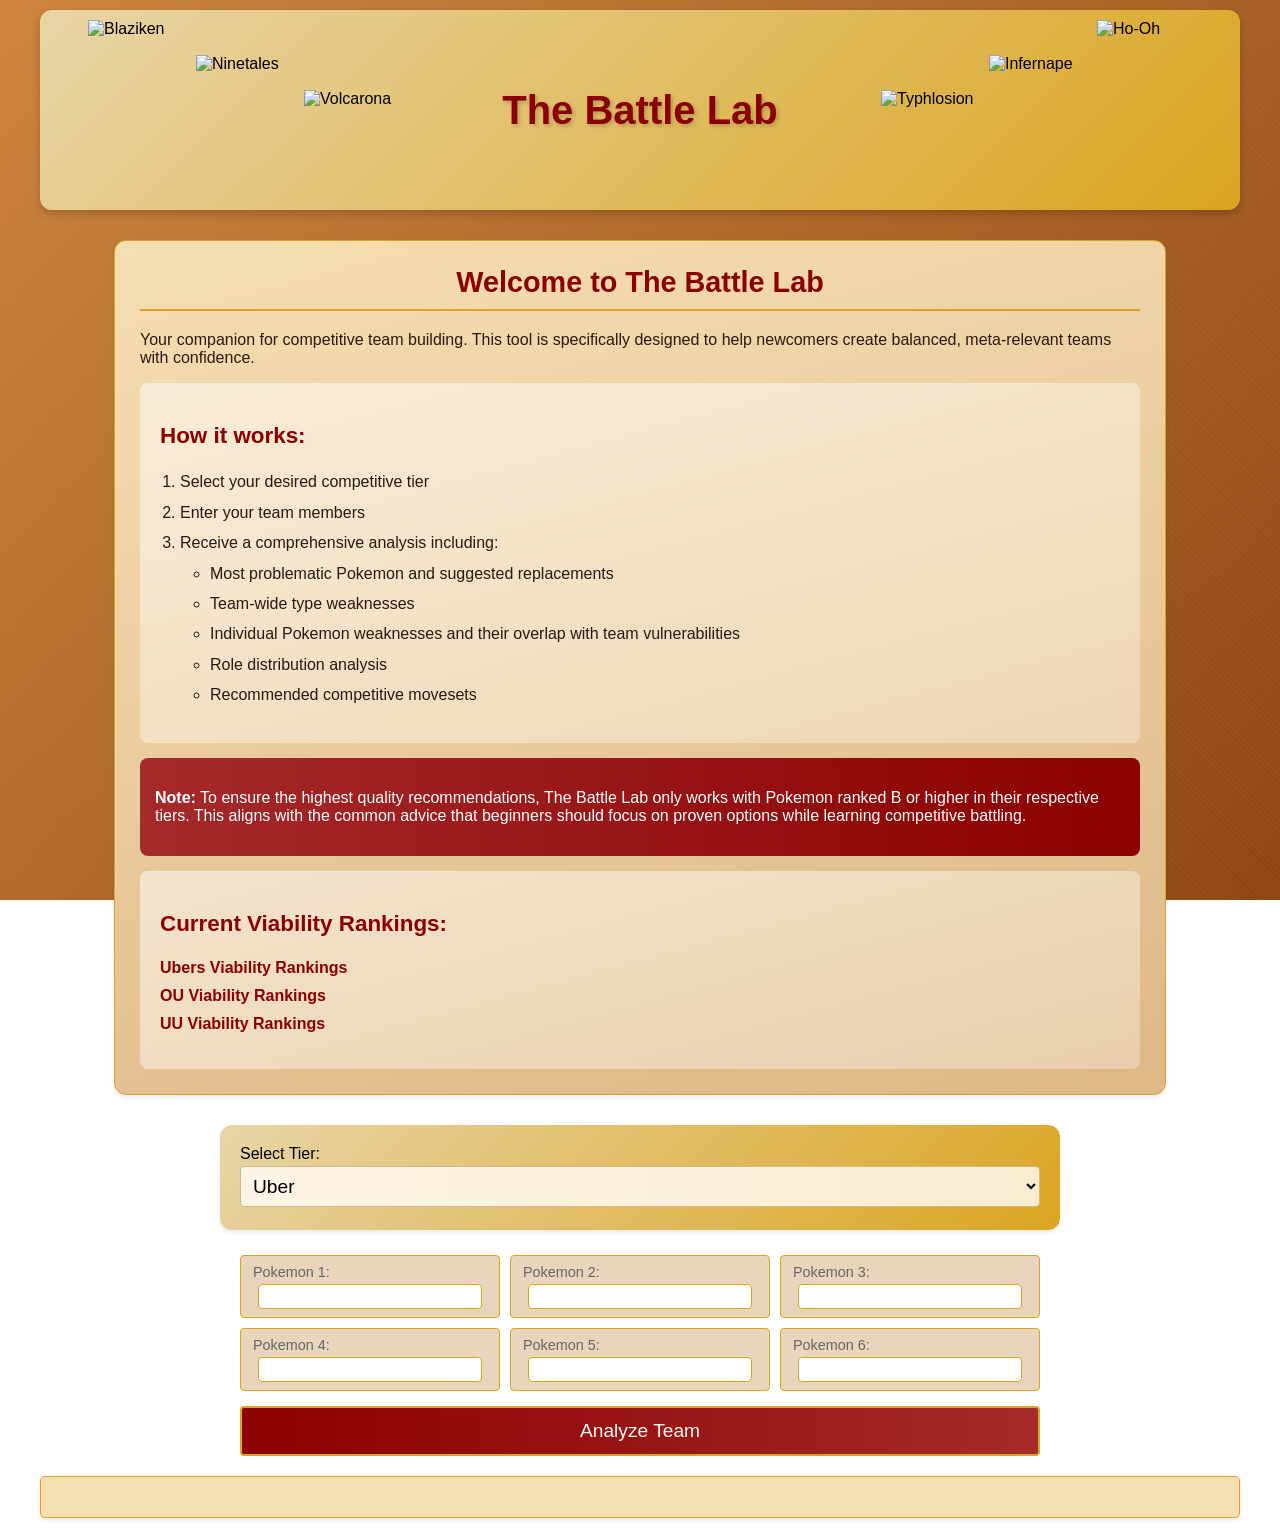
==== commit 8048c50b: "Done" ====
--- a/analyzer/templates/index.html
+++ b/analyzer/templates/index.html
@@ -241,7 +241,49 @@
         .pokemon-analysis {
             background: linear-gradient(165deg, var(--cream-gold), var(--light-gold));
             border: 1px solid var(--medium-gold);
-            color: var(--text-dark);
+            box-shadow: 0 2px 4px rgba(0,0,0,0.1);
+            transition: transform 0.2s ease;
+            padding: 20px;
+        }
+        
+        .pokemon-header {
+            display: flex;
+            align-items: center;
+            gap: 10px;
+            margin-bottom: 15px;
+        }
+        
+        .pokemon-name {
+            font-size: 1.2em;
+            font-weight: bold;
+        }
+        
+        .weakness-info {
+            margin: 15px 0;
+            line-height: 1.6;
+        }
+        
+        .replacement-suggestions {
+            margin-top: 15px;
+        }
+        
+        .replacement-suggestions ul {
+            list-style-type: none;
+            padding-left: 20px;
+            margin: 10px 0;
+        }
+        
+        .replacement-item {
+            margin: 12px 0;
+        }
+        
+        .replacement-item ul {
+            margin: 5px 0;
+            line-height: 1.4;
+        }
+        
+        .replacement-item li {
+            margin: 5px 0;
         }
         
         .pokemon-header {
@@ -262,45 +304,12 @@
             font-style: italic;
         }
         
-        .weakness-info {
-            margin: 8px 0;
-            padding: 12px;
-            background: linear-gradient(165deg, var(--cream-gold), var(--light-gold));
-            border-radius: 4px;
-            border: 1px solid var(--medium-gold);
-            color: var(--text-dark);
-        }
-        
-        .weakness-info p {
-            font-size: 1.2em;
-            line-height: 1.5;
-        }
-        
-        .replacement-item {
-            margin: 10px 0;
-        }
-        
-        .replacement-item strong {
-            color: #8B0000;  /* Dark red for Pokemon names */
-            font-weight: bold;
-        }
-        
-        .meta-team {
-            display: grid;
-            grid-template-columns: repeat(3, 1fr);
-            gap: 25px;  /* Increased gap between cards */
-            width: 100%;
-            padding: 20px;  /* Add padding around grid */
-        }
-        
         .pokemon-meta {
-            margin: 0;  /* Remove margin since we're using grid gap */
-            min-width: 0;  /* Allow boxes to shrink if needed */
-            padding: 8px;  /* Reduced from 10px */
-            border-radius: 8px;
-            background: linear-gradient(165deg, var(--cream-gold), var(--light-gold));
-            border: 1px solid var(--medium-gold);
-            transition: transform 0.2s ease;
+            height: 100%;
+            display: flex;
+            flex-direction: column;
+            padding: 8px;  /* Further reduced from 10px */
+            margin-bottom: 0;  /* Remove bottom margin */
         }
         
         .pokemon-meta:hover {
@@ -312,8 +321,10 @@
         }
         
         .meta-details {
-            margin-left: 12px;
-            color: var(--text-dark);
+            flex: 1;
+            display: flex;
+            flex-direction: column;
+            gap: 4px;  /* Reduced from 8px */
         }
         
         .meta-details p {
@@ -322,18 +333,23 @@
         }
         
         .moveset {
-            background: linear-gradient(165deg, var(--light-gold), var(--medium-gold));
-            padding: 10px;
-            border-radius: 4px;
-            margin-top: 8px;
-            border: 1px solid var(--medium-gold);
-            font-size: 1.1em;
-            color: var(--text-dark);
+            padding: 6px;  /* Further reduced from 8px */
+            margin-top: 3px;  /* Further reduced from 4px */
+            font-size: 0.85em;  /* Slightly smaller font */
+        }
+        
+        .moveset p {
+            margin: 3px 0;  /* Reduced from 5px */
         }
         
         .moveset ul {
             list-style-type: none;
-            padding-left: 15px;
+            padding-left: 0;
+            margin: 3px 0;  /* Reduced from 4px */
+        }
+        
+        .moveset li {
+            margin: 1px 0;  /* Reduced from 2px */
         }
         
         /* Regular type badges (current size) */
@@ -503,8 +519,9 @@
         .meta-team {
             display: grid;
             grid-template-columns: repeat(3, 1fr);
-            gap: 10px;  /* Reduced gap */
-            padding: 5px;  /* Reduced padding */
+            grid-auto-rows: minmax(450px, auto);  /* Reduced from 500px */
+            gap: 15px;
+            margin-bottom: 30px;  /* Add space after grid */
         }
         
         /* Individual Pokemon cards */
@@ -562,8 +579,9 @@
         
         .problem-pokemon-grid {
             display: grid;
-            grid-template-columns: repeat(2, 1fr);
-            gap: 15px;
+            grid-template-columns: repeat(2, 1fr);  /* Change to 2 columns */
+            gap: 20px;
+            margin: 15px 0;
         }
         
         /* Style for non-problem Pokemon section */
@@ -714,36 +732,50 @@
         
         /* Pokemon analysis cards */
         .pokemon-analysis {
-            background: linear-gradient(165deg, var(--cream-gold), var(--light-gold));
-            border: 1px solid var(--medium-gold);
-            box-shadow: 0 2px 4px rgba(0,0,0,0.1);
-            transition: transform 0.2s ease;
-        }
-        
-        .pokemon-analysis:hover {
-            transform: translateY(-2px);
-        }
-        
-        /* Override for critical and warning states */
-        .pokemon-analysis.critical {
-            background: linear-gradient(135deg, #A52A2A, #8B0000);  /* Dark red gradient */
-            border-left: 4px solid #8B0000;
-        }
-        
-        .pokemon-analysis.warning {
-            background: linear-gradient(135deg, #CD5C5C, #A52A2A);  /* Lighter red gradient */
-            border-left: 4px solid #8B0000;
-        }
-        
-        .pokemon-analysis.balanced {
-            background: linear-gradient(135deg, #E8F5E9, #C8E6C9);  /* Soft green */
-        }
-        
-        /* Weakness info sections */
+            background: linear-gradient(165deg, rgba(255,255,255,0.5), rgba(255,255,255,0.3));
+            border-radius: 8px;
+            padding: 20px;
+            margin: 0;
+        }
+        
+        .pokemon-header {
+            display: flex;
+            align-items: center;
+            gap: 10px;
+            margin-bottom: 15px;
+        }
+        
+        .pokemon-name {
+            font-size: 1.2em;
+            font-weight: bold;
+        }
+        
         .weakness-info {
-            background: linear-gradient(165deg, rgba(255, 255, 255, 0.7), rgba(255, 255, 255, 0.9));
-            border: 1px solid #D4B88C;
-            backdrop-filter: blur(5px);
+            margin: 15px 0;
+            line-height: 1.6;
+        }
+        
+        .replacement-suggestions {
+            margin-top: 15px;
+        }
+        
+        .replacement-suggestions ul {
+            list-style-type: none;
+            padding: 0;
+            margin: 10px 0;
+        }
+        
+        .replacement-item {
+            margin: 10px 0;
+        }
+        
+        .replacement-item ul {
+            padding-left: 20px;
+            margin: 5px 0;
+        }
+        
+        .replacement-item li {
+            margin: 3px 0;
         }
         
         /* Results Section Improvements */
@@ -807,10 +839,11 @@
         }
         
         .role-coverage .warning {
-            background: linear-gradient(to right, #A52A2A, #8B0000);
-            padding: 10px;
+            background: #8B0000;
+            color: white;
+            padding: 10px 15px;
             border-radius: 4px;
-            border-left: 4px solid #8B0000;
+            margin-top: 15px;
         }
         
         /* Adjust containers to accommodate larger sprites */
@@ -986,11 +1019,191 @@
             font-size: 1.1em;
             font-style: italic;
             color: #555;
-            margin: 15px 0 25px;
+            margin: 15px 0 30px;  /* Increased bottom margin */
             padding: 15px;
             border-left: 4px solid #4CAF50;
             background-color: #f9f9f9;
             line-height: 1.4;
+        }
+
+        /* Add this to the style section */
+        .section-banner {
+            background: linear-gradient(90deg, #8B0000, #A52A2A);
+            color: white;
+            padding: 10px 20px;  /* Reduced padding */
+            border-radius: 8px;
+            margin: 35px 0 20px;  /* Increased top margin */
+            box-shadow: 0 2px 4px rgba(0,0,0,0.1);
+            font-size: 1.2em;    /* Reduced font size */
+            display: flex;
+            align-items: center;
+            justify-content: center;  /* Center the content */
+        }
+
+        .section-banner::before {
+            content: '◆';
+            margin-right: 10px;
+            font-size: 0.8em;
+            opacity: 0.8;        /* Slightly transparent diamonds */
+        }
+
+        .section-banner::after {
+            content: '◆';
+            margin-left: 10px;
+            font-size: 0.8em;
+            opacity: 0.8;        /* Slightly transparent diamonds */
+        }
+
+        /* Add hover effect */
+        .section-banner:hover {
+            background: linear-gradient(90deg, #A52A2A, #8B0000);
+            box-shadow: 0 3px 6px rgba(0,0,0,0.2);
+        }
+
+        /* Add these styles to the style section */
+        .role-analysis-container {
+            background: linear-gradient(165deg, rgba(255,255,255,0.5), rgba(255,255,255,0.3));
+            padding: 20px;
+            border-radius: 8px;
+            margin: 15px 0;
+        }
+
+        .role-analysis-container h4 {
+            color: #8B0000;
+            margin: 20px 0 15px;
+            padding-bottom: 8px;
+            border-bottom: 2px solid rgba(139, 0, 0, 0.2);
+        }
+
+        .role-analysis-container h4:first-child {
+            margin-top: 0;
+        }
+
+        .role-coverage {
+            background: rgba(255, 255, 255, 0.7);
+            padding: 15px;
+            border-radius: 6px;
+            margin-bottom: 20px;
+        }
+
+        .role-coverage p {
+            margin: 8px 0;
+            line-height: 1.4;
+        }
+
+        .role-coverage .warning {
+            background: #8B0000;
+            color: white;
+            padding: 10px 15px;
+            border-radius: 4px;
+            margin-top: 15px;
+        }
+
+        .type-analysis-container {
+            padding: 20px;
+            margin: 15px 0;
+        }
+
+        .problem-pokemon-grid {
+            display: grid;
+            grid-template-columns: repeat(2, 1fr);  /* Change to 2 columns */
+            gap: 20px;
+            margin: 15px 0;
+        }
+
+        .pokemon-analysis {
+            background: linear-gradient(165deg, var(--cream-gold), var(--light-gold));
+            border: 1px solid var(--medium-gold);
+            box-shadow: 0 2px 4px rgba(0,0,0,0.1);
+            transition: transform 0.2s ease;
+            padding: 20px;
+        }
+
+        .pokemon-header {
+            display: flex;
+            align-items: center;
+            gap: 10px;
+            margin-bottom: 15px;
+        }
+
+        .weakness-info {
+            margin: 10px 0;
+        }
+
+        .replacement-suggestions {
+            margin-top: 15px;
+        }
+
+        .replacement-suggestions ul {
+            list-style-type: none;
+            padding: 0;
+            margin: 10px 0;
+        }
+
+        .replacement-item {
+            margin: 10px 0;
+        }
+
+        .replacement-item ul {
+            padding-left: 20px;
+            margin: 5px 0;
+        }
+
+        .replacement-item li {
+            margin: 3px 0;
+        }
+
+        /* Add this to make each row's boxes equal height */
+        .meta-team {
+            display: grid;
+            grid-template-columns: repeat(3, 1fr);
+            grid-auto-rows: minmax(450px, auto);  /* Reduced from 500px */
+            gap: 15px;
+            margin-bottom: 30px;  /* Add space after grid */
+        }
+
+        .pokemon-meta {
+            height: 100%;
+            display: flex;
+            flex-direction: column;
+            padding: 15px;
+            background: linear-gradient(165deg, var(--cream-gold), var(--light-gold));
+            border: 1px solid var(--medium-gold);
+        }
+
+        .meta-details {
+            flex: 1;
+            display: flex;
+            flex-direction: column;
+        }
+
+        .moveset {
+            background: linear-gradient(165deg, var(--light-gold), var(--medium-gold));
+            padding: 12px;
+            border-radius: 4px;
+            margin-top: 8px;
+            border: 1px solid var(--medium-gold);
+            min-height: 300px;  /* Set minimum height */
+        }
+
+        .meta-team-container {
+            margin-bottom: 40px;  /* Add space between sections */
+        }
+
+        .meta-team {
+            display: grid;
+            grid-template-columns: repeat(3, 1fr);
+            grid-auto-rows: minmax(450px, auto);  /* Reduced from 500px */
+            gap: 15px;
+            margin-bottom: 30px;  /* Add space after grid */
+        }
+
+        .optimization-note {
+            margin: 15px 0 30px;  /* Increased bottom margin */
+        }
+
+        .section-banner {
+            margin: 35px 0 20px;  /* Increased top margin */
         }
     </style>
 </head>
@@ -998,16 +1211,16 @@
     <div class="banner">
         <img src="https://play.pokemonshowdown.com/sprites/gen5/blaziken.png" 
              class="banner-sprite" id="pokemon1" alt="Blaziken">
-        <img src="https://play.pokemonshowdown.com/sprites/gen5/arcanine.png" 
-             class="banner-sprite" id="pokemon2" alt="Arcanine">
+        <img src="https://play.pokemonshowdown.com/sprites/gen5/ninetales.png" 
+             class="banner-sprite" id="pokemon2" alt="Ninetales">
         <img src="https://play.pokemonshowdown.com/sprites/gen5/volcarona.png" 
              class="banner-sprite" id="pokemon3" alt="Volcarona">
         <img src="https://play.pokemonshowdown.com/sprites/gen5/hooh.png" 
              class="banner-sprite" id="pokemon4" alt="Ho-Oh">
         <img src="https://play.pokemonshowdown.com/sprites/gen5/infernape.png" 
              class="banner-sprite" id="pokemon5" alt="Infernape">
-        <img src="https://play.pokemonshowdown.com/sprites/gen5/charizard.png" 
-             class="banner-sprite" id="pokemon6" alt="Charizard">
+        <img src="https://play.pokemonshowdown.com/sprites/gen5/typhlosion.png" 
+             class="banner-sprite" id="pokemon6" alt="Typhlosion">
         <h1>The Battle Lab</h1>
     </div>
     <div class="welcome-section">
@@ -1066,6 +1279,52 @@
     <div id="results"></div>
 
     <script>
+        // Add this before the getPokemonSprite function
+        const spriteMap = {
+            // Necrozma forms
+            'necrozmaduskmane': 'necrozma-duskmane',
+            'necrozmadawnwings': 'necrozma-dawnwings',
+            'necrozmaultra': 'necrozma-ultra',
+            
+            // Giratina forms
+            'giratinaorigin': 'giratina-origin',
+            
+            // Deoxys forms
+            'deoxysattack': 'deoxys-attack',
+            'deoxysspeed': 'deoxys-speed',
+            'deoxysdefense': 'deoxys-defense',
+            
+            // Arceus forms
+            'arceus': 'arceus',
+            'arceusfairy': 'arceus-fairy',
+            'arceusground': 'arceus-ground',
+            'arceusghost': 'arceus-ghost',
+            'arceusbug': 'arceus-bug',
+            'arceusdragon': 'arceus-dragon',
+            'arceusdark': 'arceus-dark',
+            'arceuselectric': 'arceus-electric',
+            'arceusfighting': 'arceus-fighting',
+            'arceusfire': 'arceus-fire',
+            'arceusflying': 'arceus-flying',
+            'arceusgrass': 'arceus-grass',
+            'arceusice': 'arceus-ice',
+            'arceuspoison': 'arceus-poison',
+            'arceuspsychic': 'arceus-psychic',
+            'arceusrock': 'arceus-rock',
+            'arceussteel': 'arceus-steel',
+            'arceuswater': 'arceus-water',
+            
+            // Other special cases
+            'calyrexice': 'calyrex-ice',
+            'calyrexshadow': 'calyrex-shadow',
+            'zaciancrowned': 'zacian-crowned',
+            'zamazentacrowned': 'zamenta-crowned',
+            'hooh': 'hooh',
+            'ho-oh': 'hooh',
+            'landorustherian': 'landorus-therian',
+            'landorus-therian': 'landorus-therian'
+        };
+
         document.addEventListener('DOMContentLoaded', function() {
             // First, create the form inputs
             const teamInputs = document.getElementById('teamInputs');
@@ -1155,57 +1414,9 @@
             return normalized;
         }
 
-        function getPokemonSprite(name) {
-            const spriteName = normalizeNameForLookup(name);
-            console.log(`Getting sprite for: ${name} (${spriteName})`);
-            
-            // Special cases for Pokemon with different sprite names
-            const spriteMap = {
-                // Necrozma forms
-                'necrozmaduskmane': 'necrozma-duskmane',
-                'necrozmadawnwings': 'necrozma-dawnwings',
-                'necrozmaultra': 'necrozma-ultra',
-                
-                // Giratina forms
-                'giratinaorigin': 'giratina-origin',
-                
-                // Deoxys forms
-                'deoxysattack': 'deoxys-attack',
-                'deoxysspeed': 'deoxys-speed',
-                'deoxysdefense': 'deoxys-defense',
-                
-                // Arceus forms
-                'arceus': 'arceus',
-                'arceusfairy': 'arceus-fairy',
-                'arceusground': 'arceus-ground',
-                'arceusghost': 'arceus-ghost',
-                'arceusbug': 'arceus-bug',
-                'arceusdragon': 'arceus-dragon',
-                'arceusdark': 'arceus-dark',
-                'arceuselectric': 'arceus-electric',
-                'arceusfighting': 'arceus-fighting',
-                'arceusfire': 'arceus-fire',
-                'arceusflying': 'arceus-flying',
-                'arceusgrass': 'arceus-grass',
-                'arceusice': 'arceus-ice',
-                'arceuspoison': 'arceus-poison',
-                'arceuspsychic': 'arceus-psychic',
-                'arceusrock': 'arceus-rock',
-                'arceussteel': 'arceus-steel',
-                'arceuswater': 'arceus-water',
-                
-                // Other special cases
-                'calyrexice': 'calyrex-ice',
-                'calyrexshadow': 'calyrex-shadow',
-                'zaciancrowned': 'zacian-crowned',
-                'zamazentacrowned': 'zamenta-crowned',
-                'hooh': 'ho-oh',
-                'kyuremblack': 'kyurem-black',
-                'kyuremwhite': 'kyurem-white'
-            };
-            
-            const finalSpriteName = spriteMap[spriteName] || spriteName;
-            console.log(`Final sprite name: ${finalSpriteName}`);
+        function getPokemonSprite(pokemon) {
+            const spriteName = pokemon.toLowerCase().replace(/[^a-z0-9]/g, '');
+            const finalSpriteName = spriteMap[spriteName] || spriteMap[pokemon.toLowerCase()] || spriteName;
             return `https://play.pokemonshowdown.com/sprites/gen5/${finalSpriteName}.png`;
         }
 
@@ -1229,7 +1440,30 @@
                 html += '<h3>Your Team:</h3>';
                 html += '<div class="team-summary">';
                 
+                // First calculate significant problems
+                const significantProblems = Object.entries(data.problem_types)
+                    .filter(([_, info]) => info.total >= 3)  // Changed from >= 2 to >= 3 to match backend
+                    .map(([type]) => type);
+                
+                console.log("Significant team problems:", significantProblems);
+                
                 const sortedTeam = Object.entries(data.pokemon_problems)
+                    .map(([pokemon, info]) => {
+                        // Only count weaknesses that overlap with the team's problem types
+                        const overlappingWeaknesses = info.problem_types.filter(type => 
+                            significantProblems.includes(type)
+                        );
+                        
+                        console.log(`${pokemon} weaknesses:`, info.problem_types);
+                        console.log(`${pokemon} overlapping weaknesses:`, overlappingWeaknesses);
+                        
+                        // Create a new info object with updated score and problem_types
+                        return [pokemon, {
+                            ...info,
+                            score: overlappingWeaknesses.length * 2,  // Adjust score based on overlaps only
+                            problem_types: overlappingWeaknesses  // Update problem types to only show overlaps
+                        }];
+                    })
                     .sort((a, b) => b[1].score - a[1].score);
                 
                 sortedTeam.forEach(([pokemon, info]) => {
@@ -1248,20 +1482,17 @@
                 
                 // Right: Team Type Vulnerabilities
                 html += '<div class="vulnerabilities-section">';
-                html += '<h3>Team Type Vulnerabilities:</h3>';
+                html += '<div class="section-banner">Team Type Vulnerabilities</div>';
                 html += '<div class="vulnerabilities-container">';
-                const significantProblems = Object.entries(data.problem_types)
-                    .filter(([_, info]) => info.total > 2);
-                
                 if (significantProblems.length > 0) {
-                    significantProblems.forEach(([type, info]) => {
+                    significantProblems.forEach((type) => {
                         html += `<div class="type-vulnerability">
                             <div class="type-header">
                                 ${createTypeBadge(type)} 
-                                <span>(${info.total} Pokémon weak)</span>
+                                <span>(${data.problem_types[type].total} Pokémon weak)</span>
                             </div>
-                            ${info.fourx.length ? `<p>4x weak: ${info.fourx.join(', ')}</p>` : ''}
-                            ${info.twox.length ? `<p>2x weak: ${info.twox.join(', ')}</p>` : ''}
+                            ${data.problem_types[type].fourx.length ? `<p>4x weak: ${data.problem_types[type].fourx.join(', ')}</p>` : ''}
+                            ${data.problem_types[type].twox.length ? `<p>2x weak: ${data.problem_types[type].twox.join(', ')}</p>` : ''}
                         </div>`;
                     });
                 } else {
@@ -1270,98 +1501,145 @@
                 html += '</div></div></div>';
                 
                 // Middle: Type Analysis
-                html += '<h3>Type Analysis:</h3>';
+                html += '<div class="section-banner">Type Analysis</div>';
                 html += '<div class="type-analysis-container">';
+                html += '<div class="problem-pokemon-grid">';
                 
-                // Problem Pokemon section
-                const problemPokemon = sortedTeam.filter(([_, info]) => info.problem_types.length > 0);
-                if (problemPokemon.length > 0) {
-                    html += '<div class="problem-pokemon-section">';
-                    html += '<h4>Pokemon Needing Attention:</h4>';
-                    html += '<div class="problem-pokemon-grid">';
-                    problemPokemon.forEach(([pokemon, info], index) => {
-                        html += `
-                            <div class="pokemon-analysis ${info.score >= 6 ? 'critical' : 'warning'}">
-                                <div class="pokemon-header">
-                                    <img src="${getPokemonSprite(pokemon)}" 
-                                         class="analysis-sprite" 
-                                         onerror="this.style.display='none'">
-                                    <span class="pokemon-name">${pokemon}</span>
+                // Show all Pokemon in one grid
+                const usedReplacements = new Set();
+                sortedTeam.forEach(([pokemon, info]) => {
+                    const originalInfo = data.pokemon_problems[pokemon];  // Get original info with all weaknesses
+                    html += `
+                        <div class="pokemon-analysis ${info.score > 0 ? (info.score >= 6 ? 'critical' : 'warning') : 'balanced'}">
+                            <div class="pokemon-header">
+                                <img src="${getPokemonSprite(pokemon)}" 
+                                     class="analysis-sprite" 
+                                     onerror="this.style.display='none'">
+                                <span class="pokemon-name">${pokemon}</span>
+                            </div>
+                            <div class="weakness-info">
+                                ${originalInfo.problem_types.length > 0  // Use originalInfo instead of filtered info
+                                    ? `<p><strong>Weaknesses:</strong> ${originalInfo.problem_types.map(type => createTypeBadge(type)).join(' ')}</p>
+                                       <p>Score: ${info.score}</p>`
+                                    : '<p>No type vulnerability issues</p>'
+                                }
+                            </div>
+                            ${info.score > 0 && data.pokemon_problems[pokemon]?.replacements?.length > 0 ? `
+                                <div class="replacement-suggestions">
+                                    <p><strong>Recommended Replacements:</strong></p>
+                                    <ul>
+                                        ${data.pokemon_problems[pokemon].replacements.map(r => `
+                                            <li class="replacement-item">
+                                                <strong>${r.name}</strong>
+                                                <ul>
+                                                    <li>Role: ${r.role}</li>
+                                                    <li>Resists ${r.resists} problem type(s)</li>
+                                                    <li>Usage Tier: ${r.tier_usage}</li>
+                                                </ul>
+                                            </li>
+                                        `).join('')}
+                                    </ul>
                                 </div>
-                                <div class="weakness-info">
-                                    <p><strong>Weaknesses:</strong> ${info.problem_types.map(type => createTypeBadge(type)).join(' ')}</p>
-                                    <p>Score: ${info.score}</p>
-                                </div>
-                                ${index < 2 && info.replacements && info.replacements.length > 0 ? `
-                                    <div class="replacement-suggestions">
-                                        <p><strong>Recommended Replacements:</strong></p>
-                                        <ul>
-                                            ${info.replacements.map(r => `
-                                                <li class="replacement-item">
-                                                    <strong>${r.name}</strong>
-                                                    <ul>
-                                                        <li>Role: ${r.role}</li>
-                                                        <li>Resists ${r.resists} problem type(s)</li>
-                                                        <li>Usage Tier: ${r.tier_usage}</li>
-                                                    </ul>
-                                                </li>
-                                            `).join('')}
-                                        </ul>
-                                    </div>
-                                ` : ''}
-                            </div>`;
+                            ` : ''}
+                        </div>`;
+                });
+                
+                html += '</div></div>';
+                
+                // First add the Team Analysis & Recommended Movesets header
+                html += '<h3 class="meta-main-header">Team Analysis & Recommended Movesets</h3>';
+                html += '<div class="meta-team-container">';
+                
+                // Current team section
+                html += '<div class="section-banner">Current Team Competitive Sets</div>';
+                html += '<div class="meta-team">';
+                sortedTeam.forEach(([pokemon, info]) => {
+                    const movesetData = data.tier_data[pokemon.toLowerCase()]?.Movesets?.[0];
+                    const pokemonTypes = data.tier_data[pokemon.toLowerCase()]?.typing || [];
+                    html += generatePokemonMetaCard(pokemon, info, movesetData, pokemonTypes);
+                });
+                html += '</div>';
+                
+                // Optimized team section right after
+                if (data.pokemon_problems && Object.values(data.pokemon_problems).some(p => p.replacements?.length > 0)) {
+                    html += '<div class="section-banner">Optimized Team Suggestion</div>';
+                    html += `
+                        <p class="optimization-note">
+                            Consider implementing these changes gradually to evaluate their impact. 
+                            While these replacements address current type vulnerabilities, new team dynamics may emerge. 
+                            Experiment with each change to find the best balance for your playstyle.
+                        </p>`;
+                    html += '<div class="meta-team">';
+                    
+                    // Get top 2 problematic Pokemon
+                    const topProblematic = sortedTeam
+                        .filter(([_, info]) => info.score > 0)
+                        .sort(([_, a], [__, b]) => b.score - a.score)
+                        .slice(0, 2);
+                    
+                    sortedTeam.forEach(([pokemon, info]) => {
+                        const isTopProblematic = topProblematic.some(([p]) => p === pokemon);
+                        const pokemonData = data.pokemon_problems[pokemon];
+
+                        if (isTopProblematic && pokemonData?.replacements?.length > 0) {
+                            // Get current team members to exclude
+                            const currentTeam = new Set(sortedTeam.map(([name]) => name.toLowerCase()));
+                            
+                            // Filter out replacements that are already in the team
+                            const validReplacements = pokemonData.replacements.filter(r => 
+                                !currentTeam.has(r.name.toLowerCase()) && !usedReplacements.has(r.name)
+                            );
+
+                            let replacement;
+                            if (usedReplacements.size === 0 && validReplacements.length > 0) {
+                                // First problematic Pokemon gets its best valid replacement
+                                replacement = validReplacements[0];
+                                usedReplacements.add(replacement.name);
+                            } else if (validReplacements.length > 0) {
+                                // Second problematic Pokemon gets next best valid replacement
+                                replacement = validReplacements[0];
+                                usedReplacements.add(replacement.name);
+                            }
+
+                            if (replacement) {
+                                const movesetData = data.tier_data[replacement.name.toLowerCase()]?.Movesets?.[0];
+                                const pokemonTypes = data.tier_data[replacement.name.toLowerCase()]?.typing || [];
+                                html += generatePokemonMetaCard(replacement.name, 
+                                    { role: replacement.role }, 
+                                    movesetData, 
+                                    pokemonTypes,
+                                    true,  // isReplacement flag
+                                    pokemon  // original Pokemon name
+                                );
+                            }
+                        }
                     });
-                    html += '</div></div>';
+                    html += '</div>';
                 }
                 
-                // Balanced Pokemon section
-                const balancedPokemon = sortedTeam.filter(([_, info]) => info.problem_types.length === 0);
-                if (balancedPokemon.length > 0) {
-                    html += '<div class="no-problem-pokemon-section">';
-                    html += '<h4>Balanced Pokemon:</h4>';
-                    html += '<div class="no-problem-pokemon-grid">';
-                    balancedPokemon.forEach(([pokemon, info]) => {
-                        html += `
-                            <div class="pokemon-analysis balanced">
-                                <div class="pokemon-header">
-                                    <img src="${getPokemonSprite(pokemon)}" 
-                                         class="analysis-sprite" 
-                                         onerror="this.style.display='none'">
-                                    <span class="pokemon-name">${pokemon}</span>
-                                </div>
-                                <div class="weakness-info">
-                                    <p>No type vulnerability issues</p>
-                                </div>
-                            </div>`;
-                    });
-                    html += '</div></div>';
-                }
-                
-                html += '</div>';
-                
-                // Add Role Coverage section
-                html += '<h3>Current Role Coverage:</h3>';
+                html += '</div>';  // Close meta-team-container
+
+                // Add Role Analysis section at the bottom
+                html += '<div class="section-banner">Role Analysis</div>';
+                html += '<div class="role-analysis-container">';
+
+                // Current team roles
+                html += '<h4>Current Team Roles:</h4>';
                 html += '<div class="role-coverage">';
                 const roleTotals = data.role_totals || {};
-                
-                // Group Pokemon by their roles
                 const pokemonByRole = {};
                 sortedTeam.forEach(([pokemon, info]) => {
                     if (info.role) {
-                        if (!pokemonByRole[info.role]) {
-                            pokemonByRole[info.role] = [];
-                        }
+                        if (!pokemonByRole[info.role]) pokemonByRole[info.role] = [];
                         pokemonByRole[info.role].push(pokemon);
                     }
                 });
-                
-                // Display each role with its Pokemon
+
                 for (const [role, count] of Object.entries(roleTotals)) {
                     const pokemonWithRole = pokemonByRole[role] || [];
                     html += `<p><strong>${role} (${count})</strong>: ${pokemonWithRole.join(', ')}</p>`;
                 }
-                
-                // Add role analysis
+
                 const roleAnalysis = analyzeRoleCoverage(roleTotals);
                 if (roleAnalysis.missing.length > 0) {
                     html += `<p class="warning"><strong>Missing Roles:</strong> ${roleAnalysis.missing.join(', ')}</p>`;
@@ -1370,52 +1648,48 @@
                     html += `<p class="warning"><strong>Too Many:</strong> ${roleAnalysis.tooMany.map(r => `${r.role} (${r.count})`).join(', ')}</p>`;
                 }
                 html += '</div>';
-                
-                // Add Optimized Role Coverage section if there are replacements
+
+                // Optimized team roles (if there are replacements)
                 if (data.pokemon_problems && Object.values(data.pokemon_problems).some(p => p.replacements?.length > 0)) {
-                    html += '<h3>Optimized Role Coverage:</h3>';
+                    html += '<h4>Optimized Team Roles:</h4>';
                     html += '<div class="role-coverage">';
                     
-                    // Get top 2 problematic Pokemon
+                    // Calculate new role totals with replacements
+                    const newRoleTotals = {...roleTotals};
+                    const newPokemonByRole = {...pokemonByRole};
                     const topProblematic = sortedTeam
                         .filter(([_, info]) => info.score > 0)
                         .sort(([_, a], [__, b]) => b.score - a.score)
                         .slice(0, 2);
                     
-                    // Create new role totals starting with current team
-                    const newRoleTotals = {...roleTotals};
-                    const newPokemonByRole = {...pokemonByRole};
+                    // Track used replacements
                     const usedReplacements = new Set();
                     
-                    // Process replacements for top problematic Pokemon
-                    topProblematic.forEach(([pokemon, info], index) => {
+                    // Update roles based on replacements
+                    topProblematic.forEach(([pokemon, info]) => {
                         const pokemonData = data.pokemon_problems[pokemon];
                         if (!pokemonData?.replacements?.length) return;
                         
-                        // Remove current Pokemon's role
+                        // Remove old Pokemon's role
                         if (info.role && newPokemonByRole[info.role]) {
                             newPokemonByRole[info.role] = newPokemonByRole[info.role].filter(p => p !== pokemon);
                             newRoleTotals[info.role]--;
                         }
                         
-                        // Find appropriate replacement
+                        // Add replacement's role
                         let replacement;
-                        if (index === 0) {
-                            // First Pokemon gets best replacement
+                        if (usedReplacements.size === 0) {
                             replacement = pokemonData.replacements[0];
                         } else {
-                            // Second Pokemon gets best unused replacement
                             replacement = pokemonData.replacements.find(r => !usedReplacements.has(r.name));
                         }
                         
                         if (replacement) {
                             usedReplacements.add(replacement.name);
-                            // Add new Pokemon's role
-                            const newRole = replacement.role;
-                            if (newRole) {
-                                if (!newPokemonByRole[newRole]) newPokemonByRole[newRole] = [];
-                                newPokemonByRole[newRole].push(replacement.name);
-                                newRoleTotals[newRole] = (newRoleTotals[newRole] || 0) + 1;
+                            if (replacement.role) {
+                                if (!newPokemonByRole[replacement.role]) newPokemonByRole[replacement.role] = [];
+                                newPokemonByRole[replacement.role].push(replacement.name);
+                                newRoleTotals[replacement.role] = (newRoleTotals[replacement.role] || 0) + 1;
                             }
                         }
                     });
@@ -1426,7 +1700,6 @@
                         html += `<p><strong>${role} (${count})</strong>: ${pokemonWithRole.join(', ')}</p>`;
                     }
                     
-                    // Add role analysis for optimized team
                     const newRoleAnalysis = analyzeRoleCoverage(newRoleTotals);
                     if (newRoleAnalysis.missing.length > 0) {
                         html += `<p class="warning"><strong>Missing Roles:</strong> ${newRoleAnalysis.missing.join(', ')}</p>`;
@@ -1436,84 +1709,7 @@
                     }
                     html += '</div>';
                 }
-                
-                // Add Meta Team section
-                html += '<h3 class="meta-main-header">Team Analysis & Recommended Movesets:</h3>';
-                html += '<div class="meta-team-container">';
-                
-                // Current team section
-                html += '<h4 class="meta-section-header">Current Team Competitive Sets:</h4>';
-                html += '<div class="meta-team">';
-                sortedTeam.forEach(([pokemon, info]) => {
-                    const movesetData = data.tier_data[pokemon.toLowerCase()]?.Movesets?.[0];
-                    const pokemonTypes = data.tier_data[pokemon.toLowerCase()]?.typing || [];
-                    html += generatePokemonMetaCard(pokemon, info, movesetData, pokemonTypes);
-                });
-                html += '</div>';
-                
-                // Only show optimized team if there are replacements
-                if (data.pokemon_problems && Object.values(data.pokemon_problems).some(p => p.replacements?.length > 0)) {
-                    html += '<h4 class="meta-section-header">Optimized Team Suggestion:</h4>';
-                    html += `
-                        <p class="optimization-note">
-                            Consider implementing these changes gradually to evaluate their impact. 
-                            While these replacements address current type vulnerabilities, new team dynamics may emerge. 
-                            Experiment with each change to find the best balance for your playstyle.
-                        </p>`;
-                    html += '<div class="meta-team">';
-
-                    // Get top 2 problematic Pokemon by score
-                    const topProblematic = sortedTeam
-                        .filter(([_, info]) => info.score > 0)
-                        .sort(([_, a], [__, b]) => b.score - a.score)
-                        .slice(0, 2);
-                    
-                    // Track used replacements
-                    const usedReplacements = new Set();
-                    
-                    sortedTeam.forEach(([pokemon, info]) => {
-                        // Check if this is one of the top 2 problematic Pokemon
-                        const isTopProblematic = topProblematic.some(([p]) => p === pokemon);
-                        const pokemonData = data.pokemon_problems[pokemon];
-                        
-                        if (isTopProblematic && pokemonData?.replacements?.length > 0) {
-                            // For first Pokemon, use best replacement
-                            let replacement;
-                            if (usedReplacements.size === 0) {
-                                replacement = pokemonData.replacements[0];
-                                console.log(`First replacement for ${pokemon}:`, replacement.name);
-                            } else {
-                                // For second Pokemon, find first unused replacement
-                                replacement = pokemonData.replacements.find(r => !usedReplacements.has(r.name));
-                                console.log(`Finding unused replacement for ${pokemon}:`, replacement?.name);
-                            }
-                            
-                            if (replacement) {
-                                usedReplacements.add(replacement.name);
-                                const movesetData = data.tier_data[replacement.name.toLowerCase()]?.Movesets?.[0];
-                                const pokemonTypes = data.tier_data[replacement.name.toLowerCase()]?.typing || [];
-                                html += generatePokemonMetaCard(replacement.name, 
-                                    { role: replacement.role }, 
-                                    movesetData, 
-                                    pokemonTypes,
-                                    true,  // isReplacement flag
-                                    pokemon  // original Pokemon name
-                                );
-                            } else {
-                                // Fallback to original Pokemon if no valid replacement found
-                                const movesetData = data.tier_data[pokemon.toLowerCase()]?.Movesets?.[0];
-                                const pokemonTypes = data.tier_data[pokemon.toLowerCase()]?.typing || [];
-                                html += generatePokemonMetaCard(pokemon, info, movesetData, pokemonTypes);
-                            }
-                        } else {
-                            // Keep original Pokemon
-                            const movesetData = data.tier_data[pokemon.toLowerCase()]?.Movesets?.[0];
-                            const pokemonTypes = data.tier_data[pokemon.toLowerCase()]?.typing || [];
-                            html += generatePokemonMetaCard(pokemon, info, movesetData, pokemonTypes);
-                        }
-                    });
-                    html += '</div>';
-                }
+
                 html += '</div>';
                 
                 resultsDiv.innerHTML = html;
